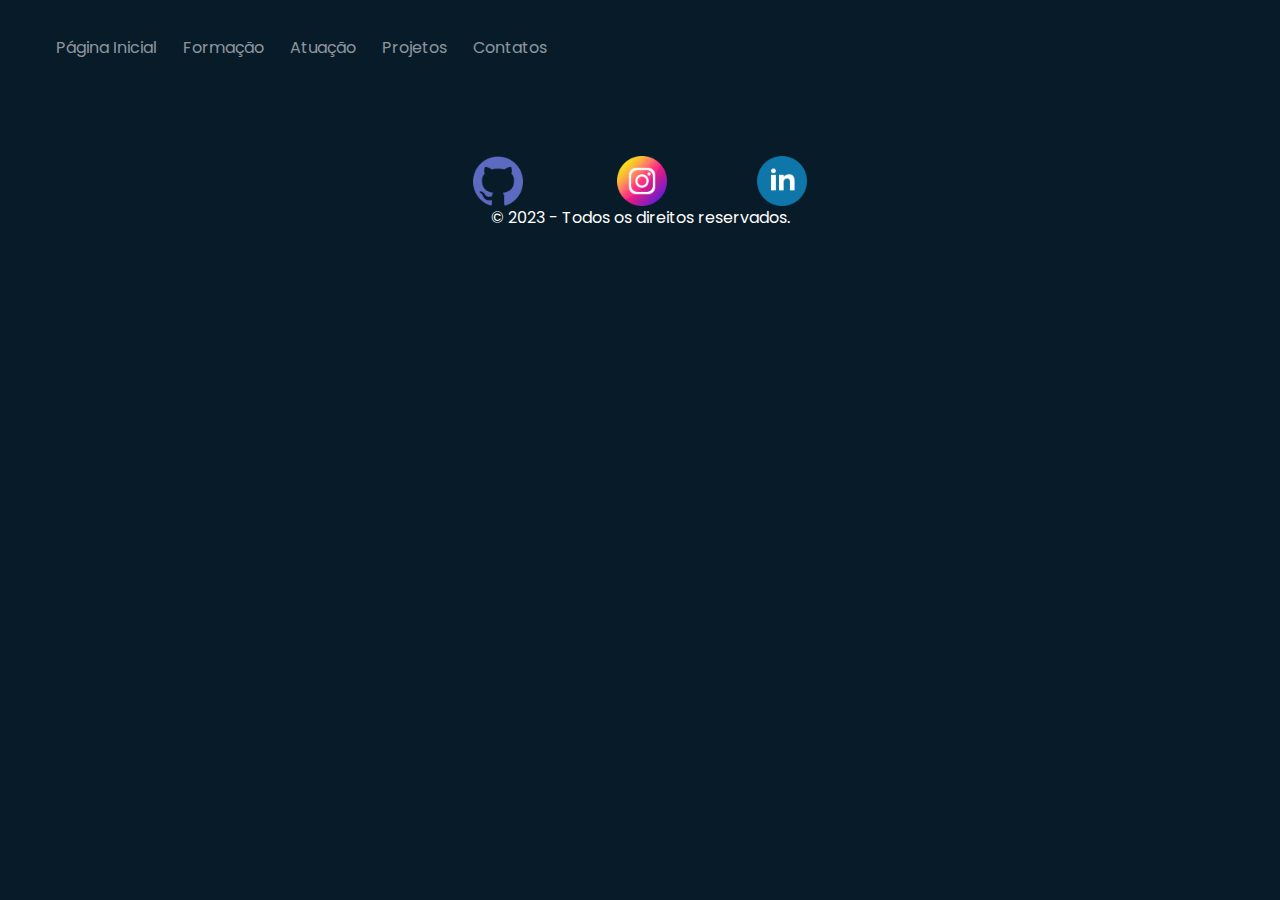
==== Pages/Contatos.html @ c8260fe0 "Commit Inicial" ====
<!DOCTYPE html>
<html lang="pt-br">

<head>
  <meta charset="UTF-8">
  <meta name="viewport" content="width=device-width, initial-scale=1.0">
  <title>Meu Site</title>
  <link rel="stylesheet" href="https://cdn.jsdelivr.net/npm/bootstrap@5.3.0/dist/css/bootstrap.min.css">
 <link rel="stylesheet" href="../assets/css/style.css">
</head>

<body>
  <header>
    <nav class="navbar navbar-expand-lg navbar-dark">
      <div class="container-fluid">
        <a class="navbar-brand" ></a>
        <button class="navbar-toggler" type="button" data-bs-toggle="collapse" data-bs-target="#navbarNav"
          aria-controls="navbarNav" aria-expanded="false" aria-label="Toggle navigation">
          <span class="navbar-toggler-icon"></span>
        </button>
        <div class="collapse navbar-collapse" id="navbarNav">
          <ul class="navbar-nav">
            <li class="nav-item">
              <a class="nav-link" href="../index.html">Página Inicial</a>
            </li>
            <li class="nav-item">
              <a class="nav-link" href="../Pages/formacao.html">Formação</a>
            </li>
            <li class="nav-item">
              <a class="nav-link" href="../Pages/experienciaProfissional.html">Atuação</a>
            </li>
            <li class="nav-item">
              <a class="nav-link" href="../Pages/projetos.html">Projetos</a>
            </li>
            <li class="nav-item">
              <a class="nav-link" href="../Pages/Contatos.html">Contatos</a>
            </li>
          </ul>
        </div>
      </div>
    </nav>
  </header>

  <main>

    
  </main>

  <footer>
    <div><a href="https://github.com/LucasMoreiraDK" target="_blank"><img src="../assets/img/github.png" class="logoRodape"></a> <a class="espaco"></a><a href="https://www.instagram.com/lcs_moreira127/" target="_blank"><img src="../assets/img/instagram.png" class="logoRodape"></a><a class="espaco"></a><a href="https://www.linkedin.com/in/lucas-moreira-745a691a1" target="_blank"><img src="../assets/img/linkedin.png" class="logoRodape"></a></div>
    <p>&copy; 2023 - Todos os direitos reservados.</p>
  </footer>

  <script src="https://cdn.jsdelivr.net/npm/bootstrap@5.3.0/dist/js/bootstrap.bundle.min.js"></script>
</body>

</html>
---- assets/css/style.css ----
@import url('https://fonts.googleapis.com/css2?family=Inter:wght@500&family=Poppins:wght@500&display=swap');


body {
    background-color: #081b29;
    color: #fff;
    font-family: poppins , sans-serif;
  }

  header {
    background-color: #081b29;
    padding: 20px;
  }

  nav ul {
    list-style-type: none;
    margin: 0;
    padding: 0;
  }

  nav ul li {
    display: inline;
    margin-right: 10px;
  }

  nav ul li a {
    color: #fff;
    text-decoration: none;
    padding: 5px;
  }

  nav ul li a:hover {
    background-color: #333;
  }

  main {
    padding: 20px;
  }

  footer {
    background-color: #081b29;
    color: #fff;
    padding: 20px;
    text-align: center;
  }

  .image-text-container {
    display: flex;
    align-items: center;
  }
  
  .image-text-container img {
    width: 200px; /* Ajuste a largura conforme necessário */
    height: auto; /* Ajuste a altura conforme necessário */
    border-radius: 50%;
  }
  
  .text-container {
    margin-left: 20px; /* Ajuste a margem conforme necessário */
  }
  
  .textoAzul{
    color: #00abf0;
    font-size:xx-large;
  }


  .buttonLinkedin{
    margin-right: 115px;
  }

  .buttonLinkedin:hover{
    background: #081b29;
  }

  .buttonGithub:hover{
    background: #081b29;
  }

  .card:hover{
    transition: transform 1s ease;
    transform: scale(1.05);

  }

  .logoRodape {
    width: 50px; 
    height: auto; 
    
  }

  .espaco{
    margin-right: 90px;
  }

  .nav-item.active .nav-link {
    /* Adicione seu estilo de destaque aqui */
    font-weight: bold;
    /* Exemplo: cor de fundo diferente para o link ativo */
    background-color: yellow;
  }
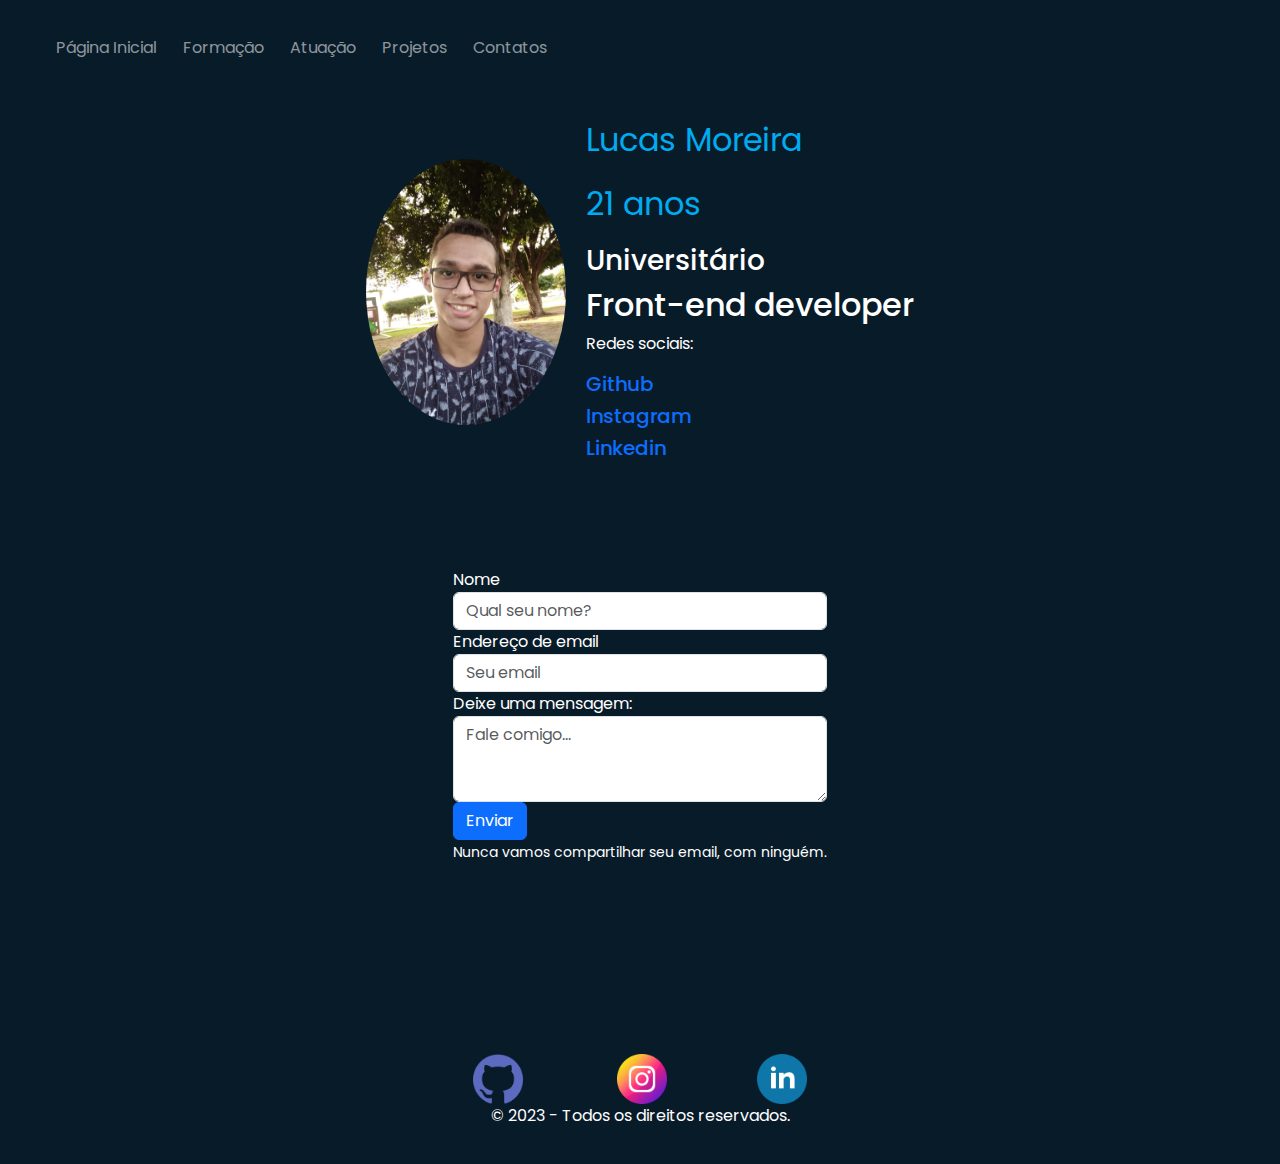
==== commit c9d4aee2: "Adicionando CSS ,imgs e função" ====
--- a/Pages/Contatos.html
+++ b/Pages/Contatos.html
@@ -42,7 +42,42 @@
   </header>
 
   <main>
+    <div class="image-text-container linksRedes">
+      <img src="../assets/img/lucas.jpg" alt="Descrição da imagem">
 
+      <div class="text-container">
+        <p class="textoAzul">Lucas Moreira</p>
+        <p class="textoAzul">21 anos</p>
+        <h3>Universitário</h3>
+        <h2>Front-end developer</h2>
+        <p>Redes sociais:</p>
+        <a href="https://github.com" class="LinkContatos gitlink"><h5>Github</h5></a>
+        <a href="https://instagram.com" class="LinkContatos instalink"><h5>Instagram</h5></a>
+        <a href="https://linkedin.com" class="LinkContatos linkedlink"><h5>Linkedin</h5></a>
+      </div>
+    </div>
+
+    <div class="formularioEmail">
+      <form>
+        <div class="form-group">
+          <label for="TextFormEmail">Nome</label>
+          <input type="email" class="form-control" id="exampleInputEmail1" aria-describedby="emailHelp" placeholder="Qual seu nome?">
+        </div>
+        <div class="form-group">
+          <label for="TextFormEmail">Endereço de email</label>
+          <input type="email" class="form-control" id="exampleInputEmail1" aria-describedby="emailHelp" placeholder="Seu email">
+        </div>
+        <div class="form-group">
+          <label for="TextFormMessage">Deixe uma mensagem:</label>
+          <textarea class="form-control" id="exampleTextarea" rows="3" placeholder="Fale comigo..."></textarea>
+        </div>
+
+        <button type="submit" class="btn btn-primary">Enviar</button>
+        <br>
+        <small id="emailHelp">Nunca vamos compartilhar seu email, com ninguém.</small>
+      </form>
+
+    </div>
     
   </main>
 
--- a/assets/css/style.css
+++ b/assets/css/style.css
@@ -80,6 +80,8 @@
   .card:hover{
     transition: transform 1s ease;
     transform: scale(1.05);
+    position: relative;
+    z-index: 1;
 
   }
 
@@ -94,10 +96,51 @@
   }
 
   .nav-item.active .nav-link {
-    /* Adicione seu estilo de destaque aqui */
     font-weight: bold;
-    /* Exemplo: cor de fundo diferente para o link ativo */
     background-color: yellow;
   }
   
- + .LinkContatos{
+  text-decoration: none;
+ }
+
+.gitlink:hover{
+  color: #6660C1;
+ }
+
+.instalink:hover{
+
+  color: #f5cf2380;
+}
+
+.linkedlink:hover{
+  color: #2B72A9;
+}
+
+
+
+
+.linksRedes{
+  display: flex;
+  justify-content: center; 
+  align-items: center; 
+  padding-bottom: 100px;
+}
+
+.formularioEmail{
+  display: flex;
+  justify-content: center; 
+  align-items: center; 
+  padding-bottom: 150px;
+ 
+}
+
+.apresentacaoMain{
+  display: flex;
+  justify-content: center; 
+  align-items: center; 
+}
+
+.EspacoVertical{
+  padding-bottom: 200px;
+}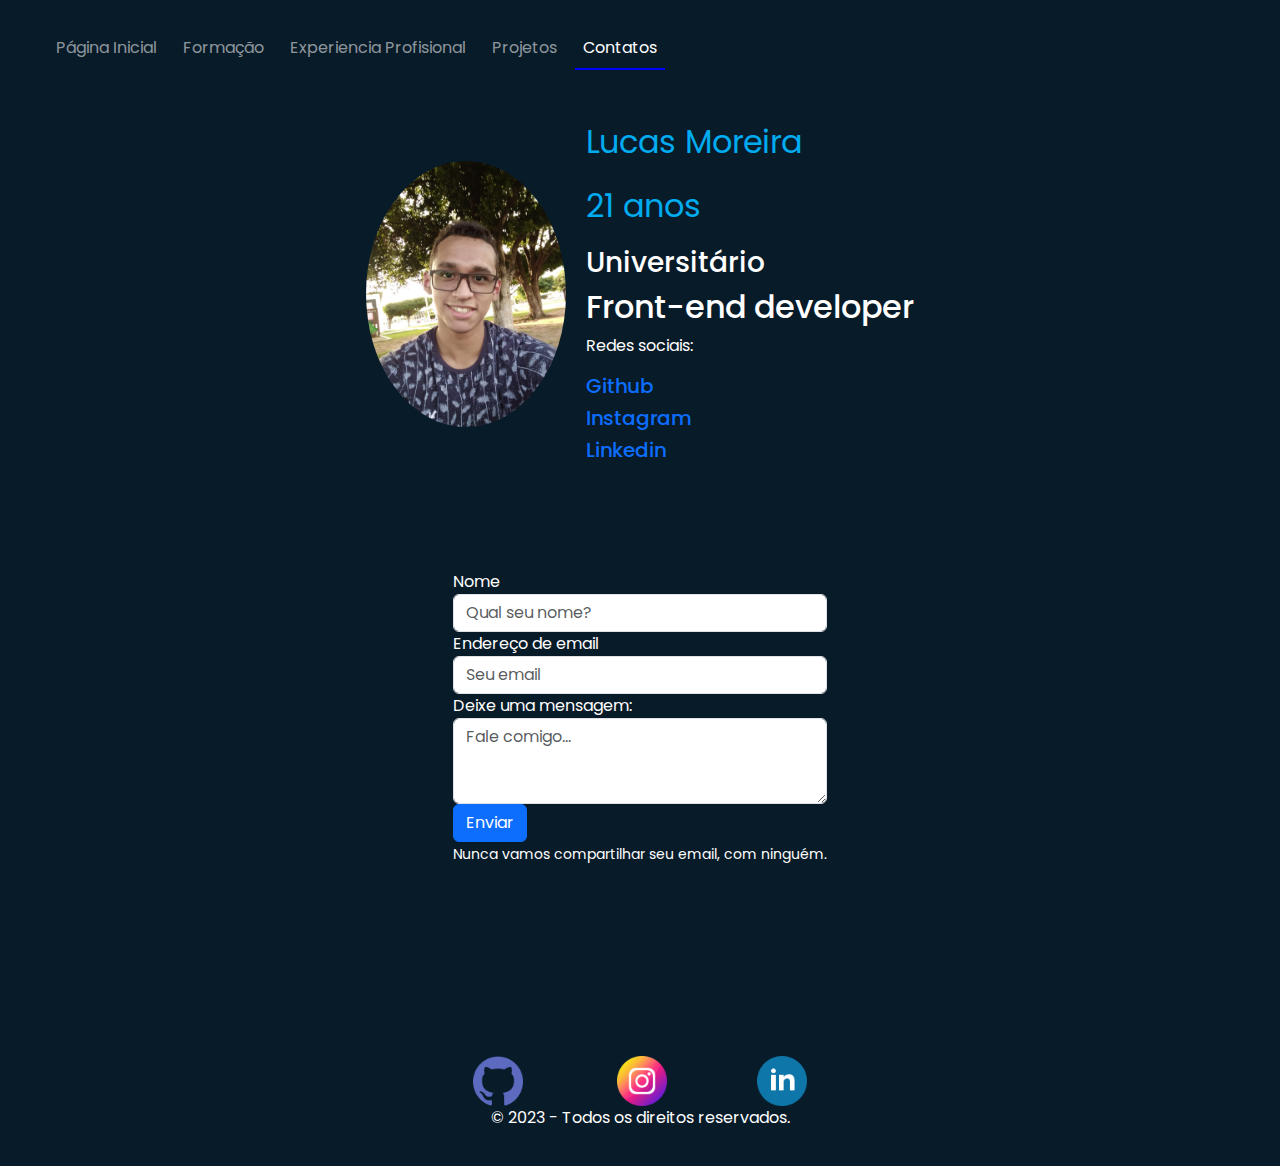
==== commit c2a8f279: "Commit - atual page" ====
--- a/Pages/Contatos.html
+++ b/Pages/Contatos.html
@@ -27,13 +27,13 @@
               <a class="nav-link" href="../Pages/formacao.html">Formação</a>
             </li>
             <li class="nav-item">
-              <a class="nav-link" href="../Pages/experienciaProfissional.html">Atuação</a>
+              <a class="nav-link" href="../Pages/experienciaProfissional.html">Experiencia Profisional</a>
             </li>
             <li class="nav-item">
               <a class="nav-link" href="../Pages/projetos.html">Projetos</a>
             </li>
             <li class="nav-item">
-              <a class="nav-link" href="../Pages/Contatos.html">Contatos</a>
+              <a class="nav-link active" href="../Pages/Contatos.html">Contatos</a>
             </li>
           </ul>
         </div>
--- a/assets/css/style.css
+++ b/assets/css/style.css
@@ -143,4 +143,8 @@
 
 .EspacoVertical{
   padding-bottom: 200px;
+}
+
+.navbar-nav .nav-item .nav-link.active {
+  border-bottom: 2px solid blue;
 }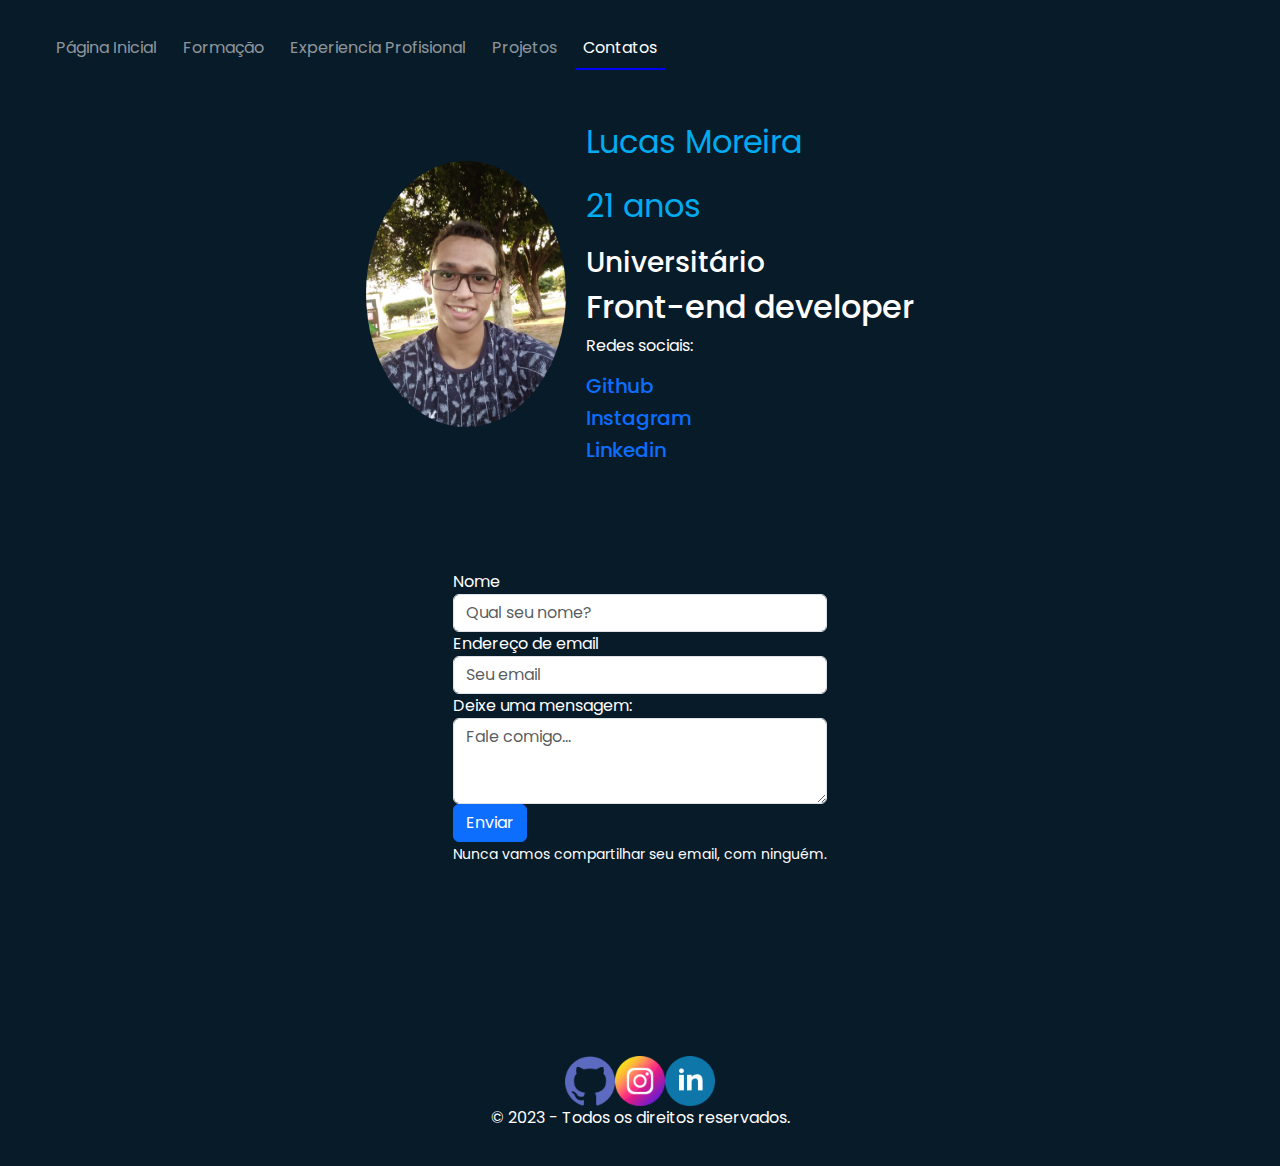
==== commit 2976d6a8: "Atualizacao respnsividade" ====
--- a/Pages/Contatos.html
+++ b/Pages/Contatos.html
@@ -82,7 +82,7 @@
   </main>
 
   <footer>
-    <div><a href="https://github.com/LucasMoreiraDK" target="_blank"><img src="../assets/img/github.png" class="logoRodape"></a> <a class="espaco"></a><a href="https://www.instagram.com/lcs_moreira127/" target="_blank"><img src="../assets/img/instagram.png" class="logoRodape"></a><a class="espaco"></a><a href="https://www.linkedin.com/in/lucas-moreira-745a691a1" target="_blank"><img src="../assets/img/linkedin.png" class="logoRodape"></a></div>
+    <div><a href="https://github.com/LucasMoreiraDK" target="_blank"><img src="../assets/img/github.png" class="logoRodape"></a><a href="https://www.instagram.com/lcs_moreira127/" target="_blank"><img src="../assets/img/instagram.png" class="logoRodape"></a><a href="https://www.linkedin.com/in/lucas-moreira-745a691a1" target="_blank"><img src="../assets/img/linkedin.png" class="logoRodape"></a></div>
     <p>&copy; 2023 - Todos os direitos reservados.</p>
   </footer>
 
